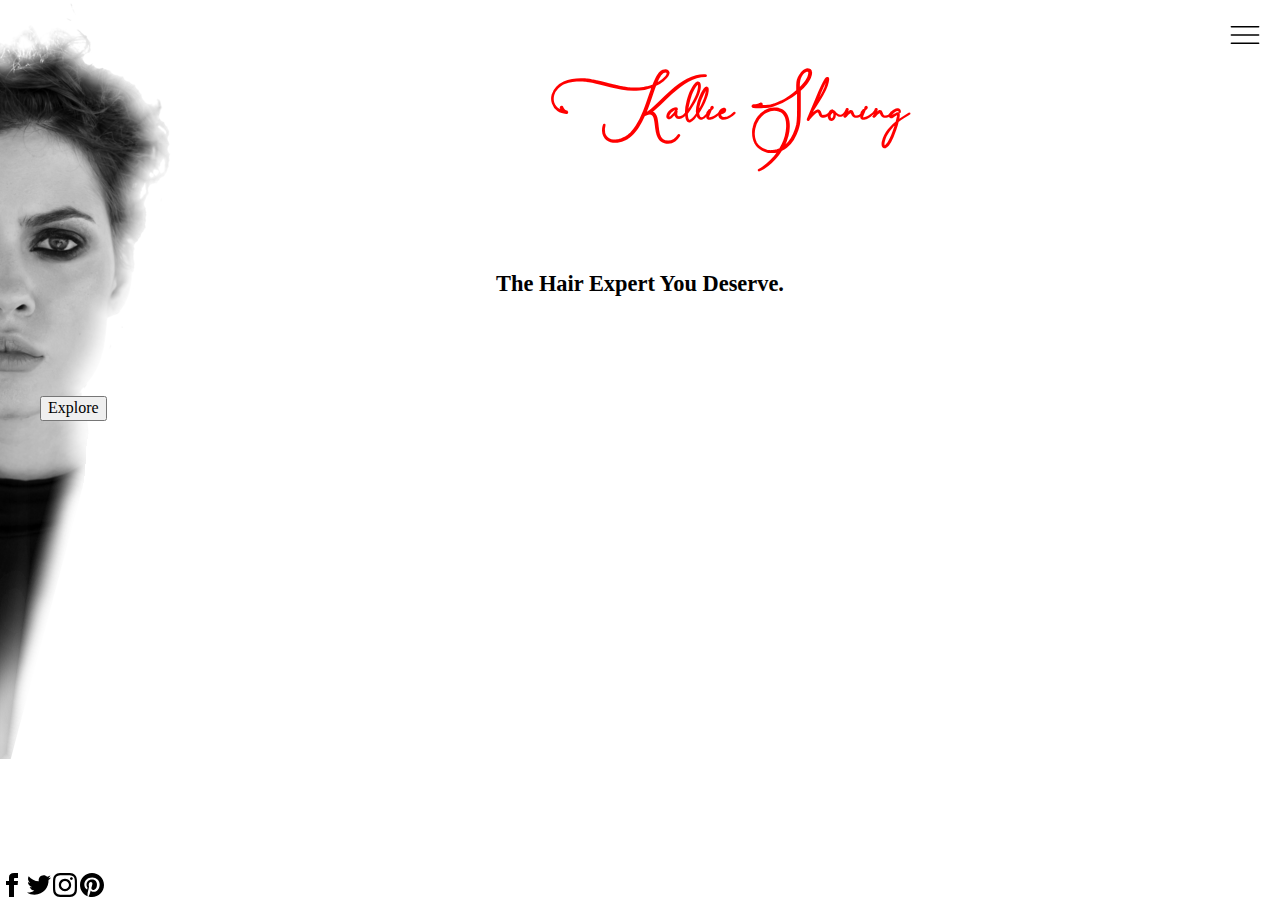
==== index.html @ 2d3e9cf1 """" ====
<!DOCTYPE html>
<html lang="en">

<head>
    <meta charset="UTF-8">
    <meta http-equiv="X-UA-Compatible" content="IE=edge">
    <meta name="viewport" content="width=device-width, initial-scale=1.0">
    <title>Kallie Shoning | Hair Expert</title>
    <link rel="stylesheet" href="css/RESET.css">
    <link rel="stylesheet" href="css/normalize.css">
    <link rel="stylesheet" href="css/typography/asmelina/asmelina.css">
    <link rel="stylesheet" href="css/style.css">
    <script src="js/jquery.js" defer></script>
    <script src="js/app.js" defer></script>

</head>

<body>
    <div id="page">

        <div class="ham-menu-icon-cont">
            <img class="icon hamburger-icon"
                src="assets/images/menu.svg">
        </div>

        <header>


            <div class="page-title-cont">
                <h1>Kallie Shoning</h1>

                <div class="appointment-btn-cont">
                    <a href="#" class="#">
                        <button class="btn appointment-btn">Schedule
                            Appointment</button>
                    </a>
                </div>
            </div>


                <div class="nav-cont">
                    <nav>
                        <ul class="nav-list">
                            <a href="index.html" class="nav-link">
                                <li class="nav-item">Home</li>
                            </a>
                            <a href="about.html" class="nav-link">
                                <li class="nav-item">About</li>
                            </a>
                            <a href="work.html" class="nav-link">
                                <li class="nav-item">My Work</li>
                            </a>
                            <a href="contact.html" class="nav-link">
                                <li class="nav-item">Contact</li>
                            </a>
                            <a href="work.html" class="nav-link">
                                <li class="nav-item">Request An Opening</li>
                            </a>

                            <li>
                                <div class="up-arrow-icon-cont">
                                    <img class="icon up-arrow-icon"
                                        src="assets/images/up-arrow.svg"
                                        width="40" height="auto">
                                </div>
                            </li>
                        </ul>
                    </nav>
                </div>
        </header>

        <main>
            <div class="page-sub-title-cont">
                <p>The Hair Expert You Deserve.</p>
            </div>

            <div class="explore-btn-cont">
                <a href="about.html"><button
                        class="btn explore-btn">Explore</button></a>
            </div>
        </main>

        <footer>

            <a href="#" class="social-link"><svg
                    xmlns="http://www.w3.org/2000/svg" width="24" height="24"
                    viewBox="0 0 24 24" class="icon">
                    <path
                        d="M9 8h-3v4h3v12h5v-12h3.642l.358-4h-4v-1.667c0-.955.192-1.333 1.115-1.333h2.885v-5h-3.808c-3.596 0-5.192 1.583-5.192 4.615v3.385z" />
                </svg></a>

            <a href="#" class="social-link"><svg
                    xmlns="http://www.w3.org/2000/svg" width="24" height="24"
                    viewBox="0 0 24 24" class="icon">
                    <path
                        d="M24 4.557c-.883.392-1.832.656-2.828.775 1.017-.609 1.798-1.574 2.165-2.724-.951.564-2.005.974-3.127 1.195-.897-.957-2.178-1.555-3.594-1.555-3.179 0-5.515 2.966-4.797 6.045-4.091-.205-7.719-2.165-10.148-5.144-1.29 2.213-.669 5.108 1.523 6.574-.806-.026-1.566-.247-2.229-.616-.054 2.281 1.581 4.415 3.949 4.89-.693.188-1.452.232-2.224.084.626 1.956 2.444 3.379 4.6 3.419-2.07 1.623-4.678 2.348-7.29 2.04 2.179 1.397 4.768 2.212 7.548 2.212 9.142 0 14.307-7.721 13.995-14.646.962-.695 1.797-1.562 2.457-2.549z" />
                </svg></a>

            <a href="#" class="social-link"><svg
                    xmlns="http://www.w3.org/2000/svg" width="24" height="24"
                    viewBox="0 0 24 24" class="icon">
                    <path
                        d="M12 2.163c3.204 0 3.584.012 4.85.07 3.252.148 4.771 1.691 4.919 4.919.058 1.265.069 1.645.069 4.849 0 3.205-.012 3.584-.069 4.849-.149 3.225-1.664 4.771-4.919 4.919-1.266.058-1.644.07-4.85.07-3.204 0-3.584-.012-4.849-.07-3.26-.149-4.771-1.699-4.919-4.92-.058-1.265-.07-1.644-.07-4.849 0-3.204.013-3.583.07-4.849.149-3.227 1.664-4.771 4.919-4.919 1.266-.057 1.645-.069 4.849-.069zm0-2.163c-3.259 0-3.667.014-4.947.072-4.358.2-6.78 2.618-6.98 6.98-.059 1.281-.073 1.689-.073 4.948 0 3.259.014 3.668.072 4.948.2 4.358 2.618 6.78 6.98 6.98 1.281.058 1.689.072 4.948.072 3.259 0 3.668-.014 4.948-.072 4.354-.2 6.782-2.618 6.979-6.98.059-1.28.073-1.689.073-4.948 0-3.259-.014-3.667-.072-4.947-.196-4.354-2.617-6.78-6.979-6.98-1.281-.059-1.69-.073-4.949-.073zm0 5.838c-3.403 0-6.162 2.759-6.162 6.162s2.759 6.163 6.162 6.163 6.162-2.759 6.162-6.163c0-3.403-2.759-6.162-6.162-6.162zm0 10.162c-2.209 0-4-1.79-4-4 0-2.209 1.791-4 4-4s4 1.791 4 4c0 2.21-1.791 4-4 4zm6.406-11.845c-.796 0-1.441.645-1.441 1.44s.645 1.44 1.441 1.44c.795 0 1.439-.645 1.439-1.44s-.644-1.44-1.439-1.44z" />
                </svg></a>

            <a href="#" class="social-link"><svg
                    xmlns="http://www.w3.org/2000/svg" width="24" height="24"
                    viewBox="0 0 24 24" class="icon">
                    <path
                        d="M12 0c-6.627 0-12 5.372-12 12 0 5.084 3.163 9.426 7.627 11.174-.105-.949-.2-2.405.042-3.441.218-.937 1.407-5.965 1.407-5.965s-.359-.719-.359-1.782c0-1.668.967-2.914 2.171-2.914 1.023 0 1.518.769 1.518 1.69 0 1.029-.655 2.568-.994 3.995-.283 1.194.599 2.169 1.777 2.169 2.133 0 3.772-2.249 3.772-5.495 0-2.873-2.064-4.882-5.012-4.882-3.414 0-5.418 2.561-5.418 5.207 0 1.031.397 2.138.893 2.738.098.119.112.224.083.345l-.333 1.36c-.053.22-.174.267-.402.161-1.499-.698-2.436-2.889-2.436-4.649 0-3.785 2.75-7.262 7.929-7.262 4.163 0 7.398 2.967 7.398 6.931 0 4.136-2.607 7.464-6.227 7.464-1.216 0-2.359-.631-2.75-1.378l-.748 2.853c-.271 1.043-1.002 2.35-1.492 3.146 1.124.347 2.317.535 3.554.535 6.627 0 12-5.373 12-12 0-6.628-5.373-12-12-12z"
                        fill-rule="evenodd" clip-rule="evenodd" /></svg></a>


        </footer>

    </div>

</body>

</html>
---- css/typography/asmelina/asmelina.css ----
@font-face {
    font-family: 'Asmelina Harley';
    src: url('AsmelinaHarleyRegular.eot');
    src: url('AsmelinaHarleyRegular.eot?#iefix') format('embedded-opentype'),
        url('AsmelinaHarleyRegular.woff2') format('woff2'),
        url('AsmelinaHarleyRegular.woff') format('woff'),
        url('AsmelinaHarleyRegular.ttf') format('truetype'),
        url('AsmelinaHarleyRegular.svg#AsmelinaHarleyRegular') format('svg');
    font-weight: normal;
    font-style: normal;
    font-display: swap;
}
---- css/style.css ----
html {
  box-sizing: border-box;
  font-size: 62.5%;
}

* {
  max-width: 100%;
  height: auto;
}

*,
*::before,
*::after {
  box-sizing: border-box;
}

body {
  height: 100%;
  width: 100%;
  background-image: url("../assets/images/kallie_pic4.png");
  background-size: auto;
  background-position: left top;
  background-repeat: no-repeat;
  overflow: hidden;
}

img {
  max-width: 100%;
}

ul,
li {
  list-style: none;
}

a {
  text-decoration: none;
}

h1 {
  font-size: clamp(3.6rem, 4vw, 6rem);
}

h2 {
  font-size: clamp(3.6rem, 3vw, 4.8rem);
}

h3 {
  font-size: clamp(2.8rem, 2.3vw, 3.6rem);
}

h4 {
  font-size: clamp(1.8rem, 1.75vw, 2.8rem);
}

h5,
h6,
p,
button,
label,
input,
ul,
li,
a {
  font-size: 1.6rem;
}

h1,
h2,
h3,
h4,
h5,
h6 {
  font-weight: 900;
}

header {
  text-align: center;
  /* display: flex; */
}

nav {
  display: flex;
  justify-content: center;
  align-items: center;
  height: 100%;
}

footer {
  position: absolute;
  bottom: 0;
  left: 0;
}

#page {
  width: 100%;
  height: 100%;
  padding: 4rem;
}

.page-title-cont {
  width: 100%;
  /* margin: auto; */
  /* display: flex;
  align-items: center;
  justify-content: space-between; */
}

.page-title-cont h1 {
  font-family: "Asmelina Harley";
  margin: 4rem 0 4rem 15%;
  color: red;
  white-space: nowrap;
}

.page-sub-title-cont {
  height: 25vh;
  display: flex;
  justify-content: center;
  align-items: center;
}

.page-sub-title-cont p {
  font-size: clamp(1.8rem, 1.75vw, 2.8rem);
  font-weight: 900;
}

.icon {
  cursor: pointer;
}

.nav-menu-cont {
  /* background-color: green; */
  /* width: 100%; */
  /* min-height: 100%;
  max-height: 100%; */
  /* position: absolute; */
  /* top: 0; */
  /* left: 0; */
  /* text-align: center; */
}

.nav-cont {
  display: none;
  position: absolute;
  top: 0;
  left: 0;
  width: 100%;
  height: 0;
  background: rgba(0, 0, 0, 0.6);
  backdrop-filter: blur(10px);
  box-shadow: 0 0 30px rgba(0, 0, 0, 0.2);
}

.nav-list {
  margin: auto;
  width: 100%;
  height: 100%;
  display: flex;
  flex-direction: column;
  justify-content: space-evenly;
}

.nav-list a {
  color: white;
  height: 100%;
  display: flex;
  align-items: center;
  justify-content: center;
}

.nav-list a:hover {
  background: rgba(0, 0, 0, 0.2);
  backdrop-filter: blur(10px);
}

.slide-down {
  transition-property: height;
  transition-duration: 0.5s;
  transition-timing-function: ease-in-out;
  height: calc(100vh - 8rem);
}

.slide-up {
  transition-property: height;
  transition-duration: 0.5s;
  transition-timing-function: ease-in-out;
  height: 0;
}

.up-arrow-icon {
  display: none;
}

.up-arrow-icon-cont {
  min-height: 4rem;
  margin: 2rem;
}

/* .ham-menu-icon-cont {
  display: flex;
  justify-content: center;
  align-items: center;
  min-width: 4rem;
  height: 4rem;
  margin: 3rem;
} */

.ham-menu-icon-cont {
  position: absolute;
  top: 0;
  left: 0;
  width: 100%;
  text-align: right;
}

.hamburger-icon {
  width: 3rem;
  height: auto;
  margin: 2rem;
}

@media screen and (min-width: 360px) {
  .page-title-cont {
    /* display: flex;
    flex-direction: column; */
  }

  .appointment-btn-cont {
    display: none;
  }

  .page-title-cont h1 {
    /* margin: 4rem 0 4rem 25%; */
  }
}
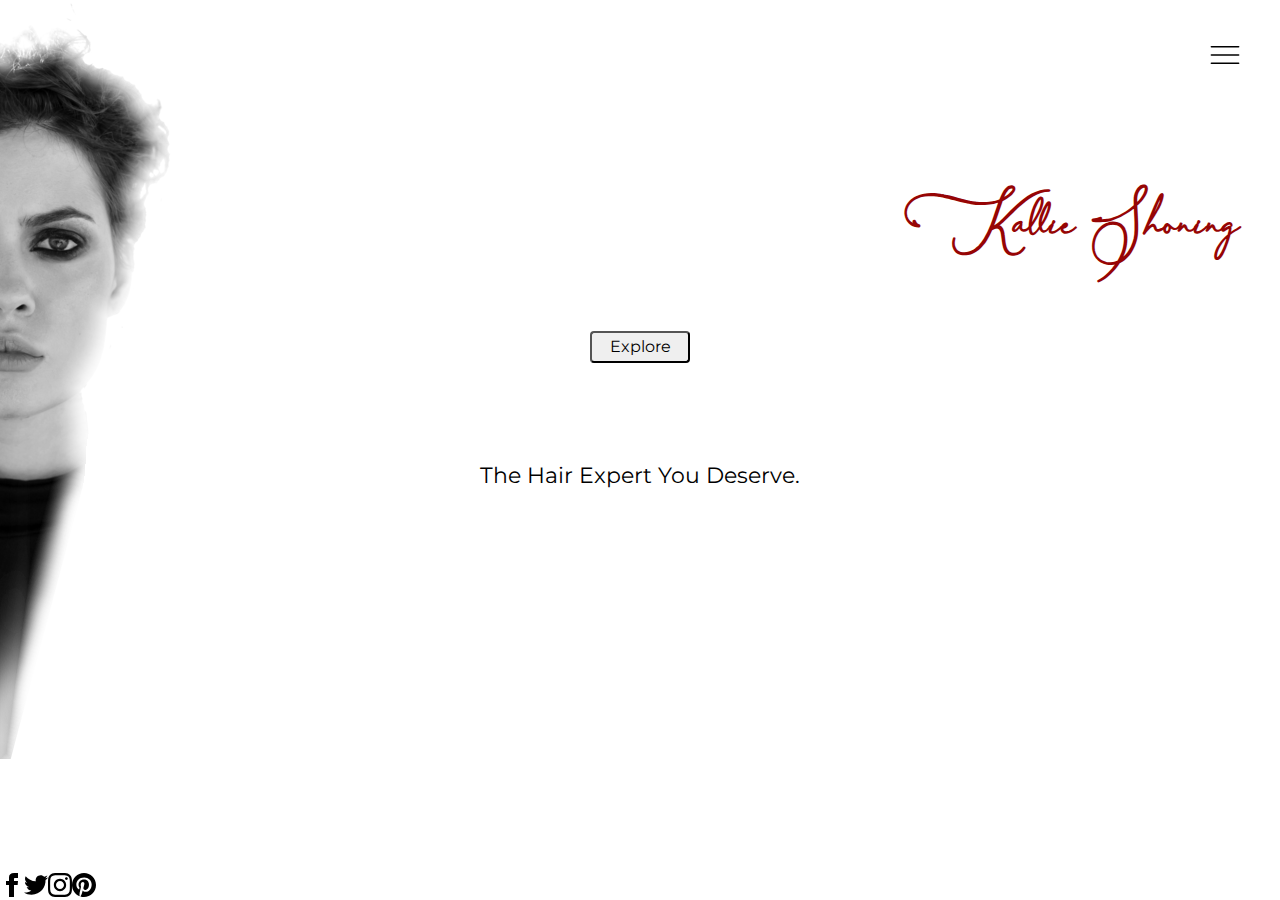
==== commit 97d674d4: """" ====
--- a/index.html
+++ b/index.html
@@ -19,8 +19,7 @@
     <div id="page">
 
         <div class="ham-menu-icon-cont">
-            <img class="icon hamburger-icon"
-                src="assets/images/menu.svg">
+            <img class="icon hamburger-icon" src="assets/images/menu.svg">
         </div>
 
         <header>
@@ -38,77 +37,82 @@
             </div>
 
 
-                <div class="nav-cont">
-                    <nav>
-                        <ul class="nav-list">
-                            <a href="index.html" class="nav-link">
-                                <li class="nav-item">Home</li>
-                            </a>
-                            <a href="about.html" class="nav-link">
-                                <li class="nav-item">About</li>
-                            </a>
-                            <a href="work.html" class="nav-link">
-                                <li class="nav-item">My Work</li>
-                            </a>
-                            <a href="contact.html" class="nav-link">
-                                <li class="nav-item">Contact</li>
-                            </a>
-                            <a href="work.html" class="nav-link">
-                                <li class="nav-item">Request An Opening</li>
-                            </a>
+            <div class="nav-cont">
+                <nav>
+                    <ul class="nav-list">
+                        <a href="index.html" class="nav-link">
+                            <li class="nav-item">Home</li>
+                        </a>
+                        <a href="about.html" class="nav-link">
+                            <li class="nav-item">About</li>
+                        </a>
+                        <a href="work.html" class="nav-link">
+                            <li class="nav-item">My Work</li>
+                        </a>
+                        <a href="contact.html" class="nav-link">
+                            <li class="nav-item">Contact</li>
+                        </a>
+                        <a href="request.html" class="nav-link request-link">
+                            <li class="nav-item"><button class="btn">Request An
+                                    Opening</button></li>
+                        </a>
 
-                            <li>
-                                <div class="up-arrow-icon-cont">
-                                    <img class="icon up-arrow-icon"
-                                        src="assets/images/up-arrow.svg"
-                                        width="40" height="auto">
-                                </div>
-                            </li>
-                        </ul>
-                    </nav>
-                </div>
+                        <li>
+                            <div class="up-arrow-icon-cont">
+                                <img class="icon up-arrow-icon"
+                                    src="assets/images/up-arrow.svg" width="40"
+                                    height="auto">
+                            </div>
+                        </li>
+                    </ul>
+                </nav>
+            </div>
         </header>
 
         <main>
+            <div class="explore-btn-cont">
+                <a href="about.html"><button
+                        class="btn explore-btn">Explore</button></a>
+            </div>
+
             <div class="page-sub-title-cont">
                 <p>The Hair Expert You Deserve.</p>
             </div>
 
-            <div class="explore-btn-cont">
-                <a href="about.html"><button
-                        class="btn explore-btn">Explore</button></a>
-            </div>
         </main>
 
         <footer>
 
-            <a href="#" class="social-link"><svg
-                    xmlns="http://www.w3.org/2000/svg" width="24" height="24"
-                    viewBox="0 0 24 24" class="icon">
-                    <path
-                        d="M9 8h-3v4h3v12h5v-12h3.642l.358-4h-4v-1.667c0-.955.192-1.333 1.115-1.333h2.885v-5h-3.808c-3.596 0-5.192 1.583-5.192 4.615v3.385z" />
-                </svg></a>
+            <div class="social-link-cont">
 
-            <a href="#" class="social-link"><svg
-                    xmlns="http://www.w3.org/2000/svg" width="24" height="24"
-                    viewBox="0 0 24 24" class="icon">
-                    <path
-                        d="M24 4.557c-.883.392-1.832.656-2.828.775 1.017-.609 1.798-1.574 2.165-2.724-.951.564-2.005.974-3.127 1.195-.897-.957-2.178-1.555-3.594-1.555-3.179 0-5.515 2.966-4.797 6.045-4.091-.205-7.719-2.165-10.148-5.144-1.29 2.213-.669 5.108 1.523 6.574-.806-.026-1.566-.247-2.229-.616-.054 2.281 1.581 4.415 3.949 4.89-.693.188-1.452.232-2.224.084.626 1.956 2.444 3.379 4.6 3.419-2.07 1.623-4.678 2.348-7.29 2.04 2.179 1.397 4.768 2.212 7.548 2.212 9.142 0 14.307-7.721 13.995-14.646.962-.695 1.797-1.562 2.457-2.549z" />
-                </svg></a>
+                <a href="#" class="social-link"><svg
+                        xmlns="http://www.w3.org/2000/svg" width="24"
+                        height="24" viewBox="0 0 24 24" class="icon">
+                        <path
+                            d="M9 8h-3v4h3v12h5v-12h3.642l.358-4h-4v-1.667c0-.955.192-1.333 1.115-1.333h2.885v-5h-3.808c-3.596 0-5.192 1.583-5.192 4.615v3.385z" />
+                    </svg></a>
 
-            <a href="#" class="social-link"><svg
-                    xmlns="http://www.w3.org/2000/svg" width="24" height="24"
-                    viewBox="0 0 24 24" class="icon">
-                    <path
-                        d="M12 2.163c3.204 0 3.584.012 4.85.07 3.252.148 4.771 1.691 4.919 4.919.058 1.265.069 1.645.069 4.849 0 3.205-.012 3.584-.069 4.849-.149 3.225-1.664 4.771-4.919 4.919-1.266.058-1.644.07-4.85.07-3.204 0-3.584-.012-4.849-.07-3.26-.149-4.771-1.699-4.919-4.92-.058-1.265-.07-1.644-.07-4.849 0-3.204.013-3.583.07-4.849.149-3.227 1.664-4.771 4.919-4.919 1.266-.057 1.645-.069 4.849-.069zm0-2.163c-3.259 0-3.667.014-4.947.072-4.358.2-6.78 2.618-6.98 6.98-.059 1.281-.073 1.689-.073 4.948 0 3.259.014 3.668.072 4.948.2 4.358 2.618 6.78 6.98 6.98 1.281.058 1.689.072 4.948.072 3.259 0 3.668-.014 4.948-.072 4.354-.2 6.782-2.618 6.979-6.98.059-1.28.073-1.689.073-4.948 0-3.259-.014-3.667-.072-4.947-.196-4.354-2.617-6.78-6.979-6.98-1.281-.059-1.69-.073-4.949-.073zm0 5.838c-3.403 0-6.162 2.759-6.162 6.162s2.759 6.163 6.162 6.163 6.162-2.759 6.162-6.163c0-3.403-2.759-6.162-6.162-6.162zm0 10.162c-2.209 0-4-1.79-4-4 0-2.209 1.791-4 4-4s4 1.791 4 4c0 2.21-1.791 4-4 4zm6.406-11.845c-.796 0-1.441.645-1.441 1.44s.645 1.44 1.441 1.44c.795 0 1.439-.645 1.439-1.44s-.644-1.44-1.439-1.44z" />
-                </svg></a>
+                <a href="#" class="social-link"><svg
+                        xmlns="http://www.w3.org/2000/svg" width="24"
+                        height="24" viewBox="0 0 24 24" class="icon">
+                        <path
+                            d="M24 4.557c-.883.392-1.832.656-2.828.775 1.017-.609 1.798-1.574 2.165-2.724-.951.564-2.005.974-3.127 1.195-.897-.957-2.178-1.555-3.594-1.555-3.179 0-5.515 2.966-4.797 6.045-4.091-.205-7.719-2.165-10.148-5.144-1.29 2.213-.669 5.108 1.523 6.574-.806-.026-1.566-.247-2.229-.616-.054 2.281 1.581 4.415 3.949 4.89-.693.188-1.452.232-2.224.084.626 1.956 2.444 3.379 4.6 3.419-2.07 1.623-4.678 2.348-7.29 2.04 2.179 1.397 4.768 2.212 7.548 2.212 9.142 0 14.307-7.721 13.995-14.646.962-.695 1.797-1.562 2.457-2.549z" />
+                    </svg></a>
 
-            <a href="#" class="social-link"><svg
-                    xmlns="http://www.w3.org/2000/svg" width="24" height="24"
-                    viewBox="0 0 24 24" class="icon">
-                    <path
-                        d="M12 0c-6.627 0-12 5.372-12 12 0 5.084 3.163 9.426 7.627 11.174-.105-.949-.2-2.405.042-3.441.218-.937 1.407-5.965 1.407-5.965s-.359-.719-.359-1.782c0-1.668.967-2.914 2.171-2.914 1.023 0 1.518.769 1.518 1.69 0 1.029-.655 2.568-.994 3.995-.283 1.194.599 2.169 1.777 2.169 2.133 0 3.772-2.249 3.772-5.495 0-2.873-2.064-4.882-5.012-4.882-3.414 0-5.418 2.561-5.418 5.207 0 1.031.397 2.138.893 2.738.098.119.112.224.083.345l-.333 1.36c-.053.22-.174.267-.402.161-1.499-.698-2.436-2.889-2.436-4.649 0-3.785 2.75-7.262 7.929-7.262 4.163 0 7.398 2.967 7.398 6.931 0 4.136-2.607 7.464-6.227 7.464-1.216 0-2.359-.631-2.75-1.378l-.748 2.853c-.271 1.043-1.002 2.35-1.492 3.146 1.124.347 2.317.535 3.554.535 6.627 0 12-5.373 12-12 0-6.628-5.373-12-12-12z"
-                        fill-rule="evenodd" clip-rule="evenodd" /></svg></a>
+                <a href="#" class="social-link"><svg
+                        xmlns="http://www.w3.org/2000/svg" width="24"
+                        height="24" viewBox="0 0 24 24" class="icon">
+                        <path
+                            d="M12 2.163c3.204 0 3.584.012 4.85.07 3.252.148 4.771 1.691 4.919 4.919.058 1.265.069 1.645.069 4.849 0 3.205-.012 3.584-.069 4.849-.149 3.225-1.664 4.771-4.919 4.919-1.266.058-1.644.07-4.85.07-3.204 0-3.584-.012-4.849-.07-3.26-.149-4.771-1.699-4.919-4.92-.058-1.265-.07-1.644-.07-4.849 0-3.204.013-3.583.07-4.849.149-3.227 1.664-4.771 4.919-4.919 1.266-.057 1.645-.069 4.849-.069zm0-2.163c-3.259 0-3.667.014-4.947.072-4.358.2-6.78 2.618-6.98 6.98-.059 1.281-.073 1.689-.073 4.948 0 3.259.014 3.668.072 4.948.2 4.358 2.618 6.78 6.98 6.98 1.281.058 1.689.072 4.948.072 3.259 0 3.668-.014 4.948-.072 4.354-.2 6.782-2.618 6.979-6.98.059-1.28.073-1.689.073-4.948 0-3.259-.014-3.667-.072-4.947-.196-4.354-2.617-6.78-6.979-6.98-1.281-.059-1.69-.073-4.949-.073zm0 5.838c-3.403 0-6.162 2.759-6.162 6.162s2.759 6.163 6.162 6.163 6.162-2.759 6.162-6.163c0-3.403-2.759-6.162-6.162-6.162zm0 10.162c-2.209 0-4-1.79-4-4 0-2.209 1.791-4 4-4s4 1.791 4 4c0 2.21-1.791 4-4 4zm6.406-11.845c-.796 0-1.441.645-1.441 1.44s.645 1.44 1.441 1.44c.795 0 1.439-.645 1.439-1.44s-.644-1.44-1.439-1.44z" />
+                    </svg></a>
+
+                <a href="#" class="social-link"><svg
+                        xmlns="http://www.w3.org/2000/svg" width="24"
+                        height="24" viewBox="0 0 24 24" class="icon">
+                        <path
+                            d="M12 0c-6.627 0-12 5.372-12 12 0 5.084 3.163 9.426 7.627 11.174-.105-.949-.2-2.405.042-3.441.218-.937 1.407-5.965 1.407-5.965s-.359-.719-.359-1.782c0-1.668.967-2.914 2.171-2.914 1.023 0 1.518.769 1.518 1.69 0 1.029-.655 2.568-.994 3.995-.283 1.194.599 2.169 1.777 2.169 2.133 0 3.772-2.249 3.772-5.495 0-2.873-2.064-4.882-5.012-4.882-3.414 0-5.418 2.561-5.418 5.207 0 1.031.397 2.138.893 2.738.098.119.112.224.083.345l-.333 1.36c-.053.22-.174.267-.402.161-1.499-.698-2.436-2.889-2.436-4.649 0-3.785 2.75-7.262 7.929-7.262 4.163 0 7.398 2.967 7.398 6.931 0 4.136-2.607 7.464-6.227 7.464-1.216 0-2.359-.631-2.75-1.378l-.748 2.853c-.271 1.043-1.002 2.35-1.492 3.146 1.124.347 2.317.535 3.554.535 6.627 0 12-5.373 12-12 0-6.628-5.373-12-12-12z"
+                            fill-rule="evenodd" clip-rule="evenodd" /></svg></a>
+            </div>
 
 
         </footer>
--- a/css/style.css
+++ b/css/style.css
@@ -1,3 +1,17 @@
+@import url(https://fonts.googleapis.com/css2?family=Montserrat);
+
+:root {
+  --clr-primary-red: rgb(150, 5, 5);
+  --clr-primary-white: rgb(255, 255, 255);
+  --clr-primary-black: rgb(0, 0, 0);
+  --clr-accent-gold: rgb(168, 143, 0);
+  --clr-accent-gray: rgb(94, 94, 94);
+
+  --ff-main: 'Montserrat';
+  --ff-accent: 'Asmelina Harley';
+}
+
+
 html {
   box-sizing: border-box;
   font-size: 62.5%;
@@ -15,6 +29,8 @@
 }
 
 body {
+  font-family: var(--ff-main);
+  font-weight: 400;
   height: 100%;
   width: 100%;
   background-image: url("../assets/images/kallie_pic4.png");
@@ -38,19 +54,19 @@
 }
 
 h1 {
-  font-size: clamp(3.6rem, 4vw, 6rem);
+  font-size: clamp(3.6rem, 4vw, 4.8rem);
 }
 
 h2 {
-  font-size: clamp(3.6rem, 3vw, 4.8rem);
+  font-size: clamp(3rem, 3vw, 3.6rem);
 }
 
 h3 {
-  font-size: clamp(2.8rem, 2.3vw, 3.6rem);
+  font-size: clamp(2.1rem, 2.3vw, 3rem);
 }
 
 h4 {
-  font-size: clamp(1.8rem, 1.75vw, 2.8rem);
+  font-size: clamp(1.6rem, 1.75vw, 2.1rem);
 }
 
 h5,
@@ -72,6 +88,7 @@
 h5,
 h6 {
   font-weight: 900;
+  line-height: 1.6;
 }
 
 header {
@@ -92,15 +109,27 @@
   left: 0;
 }
 
+.red {
+  color: var(--clr-primary-red);
+}
+
+.btn {
+  width: 10rem;
+  height: 3.2rem;
+  border-radius: 0.4rem;
+}
+
 #page {
   width: 100%;
-  height: 100%;
+  min-height: 100vh;
   padding: 4rem;
 }
 
 .page-title-cont {
   width: 100%;
-  /* margin: auto; */
+  display: flex;
+  justify-content: flex-end;
+  margin: 8rem 0 4rem 0;
   /* display: flex;
   align-items: center;
   justify-content: space-between; */
@@ -108,9 +137,9 @@
 
 .page-title-cont h1 {
   font-family: "Asmelina Harley";
-  margin: 4rem 0 4rem 15%;
-  color: red;
-  white-space: nowrap;
+  color: var(--clr-primary-red)
+  /* margin-left: 6rem; */
+  /* white-space: nowrap; */
 }
 
 .page-sub-title-cont {
@@ -118,11 +147,11 @@
   display: flex;
   justify-content: center;
   align-items: center;
+  white-space: nowrap;
 }
 
 .page-sub-title-cont p {
   font-size: clamp(1.8rem, 1.75vw, 2.8rem);
-  font-weight: 900;
 }
 
 .icon {
@@ -174,6 +203,11 @@
   backdrop-filter: blur(10px);
 }
 
+.request-link:hover {
+  background: var(--clr-primary-red) !important;
+  backdrop-filter: blur(10px);
+}
+
 .slide-down {
   transition-property: height;
   transition-duration: 0.5s;
@@ -207,23 +241,41 @@
 } */
 
 .ham-menu-icon-cont {
-  position: absolute;
-  top: 0;
-  left: 0;
-  width: 100%;
-  text-align: right;
+  display: flex;
+  width: 100%;
+  justify-content: flex-end;
+  min-height: 3rem;
+  /* position: absolute; */
+  /* top: 0; */
+  /* left: 0; */
+  /* text-align: right; */
+}
+
+.explore-btn-cont {
+  display: flex;
+  width: 100%;
+  justify-content: center;
+  align-items: center;
 }
 
 .hamburger-icon {
   width: 3rem;
   height: auto;
-  margin: 2rem;
+  /* margin: 3rem; */
+}
+
+.icon:hover {
+  transform: scale(1.2, 1.2);
+}
+
+.social-link-cont {
+  display: flex;
+  justify-content: flex-end;
+  width: 100%;
 }
 
 @media screen and (min-width: 360px) {
   .page-title-cont {
-    /* display: flex;
-    flex-direction: column; */
   }
 
   .appointment-btn-cont {
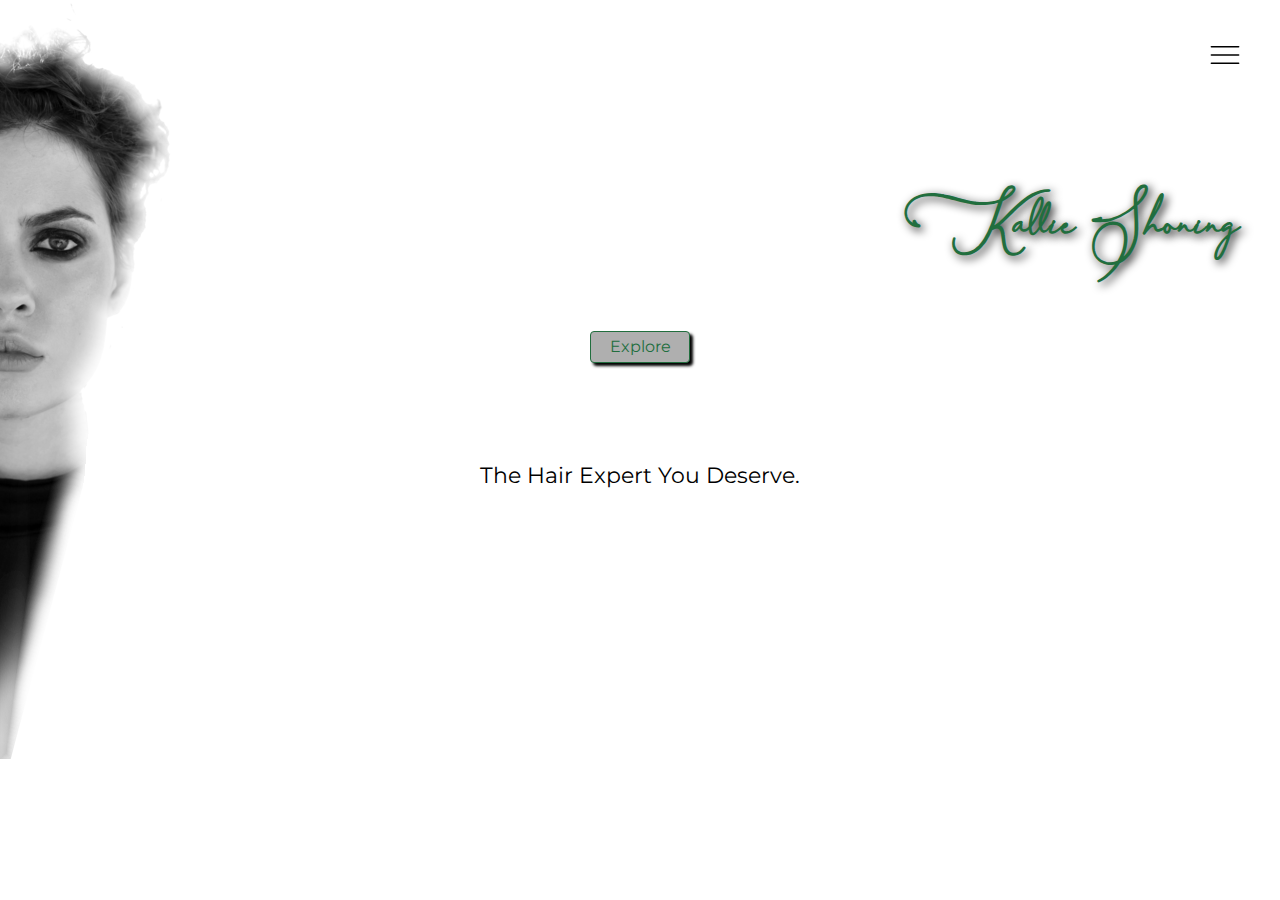
==== commit 7cb1de9b: """" ====
--- a/index.html
+++ b/index.html
@@ -9,14 +9,20 @@
     <link rel="stylesheet" href="css/RESET.css">
     <link rel="stylesheet" href="css/normalize.css">
     <link rel="stylesheet" href="css/typography/asmelina/asmelina.css">
+    <link rel="stylesheet" href="https://cdnjs.cloudflare.com/ajax/libs/font-awesome/5.15.3/css/all.min.css" integrity="sha512-iBBXm8fW90+nuLcSKlbmrPcLa0OT92xO1BIsZ+ywDWZCvqsWgccV3gFoRBv0z+8dLJgyAHIhR35VZc2oM/gI1w==" crossorigin="anonymous" referrerpolicy="no-referrer" />
     <link rel="stylesheet" href="css/style.css">
     <script src="js/jquery.js" defer></script>
     <script src="js/app.js" defer></script>
 
+    <style>
+        #home {
+            background-color: rgb(33, 110, 62);
+        }
+    </style>
 </head>
 
 <body>
-    <div id="page">
+    <div class="page home-page">
 
         <div class="ham-menu-icon-cont">
             <img class="icon hamburger-icon" src="assets/images/menu.svg">
@@ -40,16 +46,16 @@
             <div class="nav-cont">
                 <nav>
                     <ul class="nav-list">
-                        <a href="index.html" class="nav-link">
+                        <a href="index.html" id="home" class="nav-link">
                             <li class="nav-item">Home</li>
                         </a>
-                        <a href="about.html" class="nav-link">
+                        <a href="about.html" id="about" class="nav-link">
                             <li class="nav-item">About</li>
                         </a>
-                        <a href="work.html" class="nav-link">
+                        <a href="work.html" id="work" class="nav-link">
                             <li class="nav-item">My Work</li>
                         </a>
-                        <a href="contact.html" class="nav-link">
+                        <a href="contact.html" id="contact" class="nav-link">
                             <li class="nav-item">Contact</li>
                         </a>
                         <a href="request.html" class="nav-link request-link">
@@ -85,33 +91,13 @@
 
             <div class="social-link-cont">
 
-                <a href="#" class="social-link"><svg
-                        xmlns="http://www.w3.org/2000/svg" width="24"
-                        height="24" viewBox="0 0 24 24" class="icon">
-                        <path
-                            d="M9 8h-3v4h3v12h5v-12h3.642l.358-4h-4v-1.667c0-.955.192-1.333 1.115-1.333h2.885v-5h-3.808c-3.596 0-5.192 1.583-5.192 4.615v3.385z" />
-                    </svg></a>
+                <a href="#" class="social-link link-facebook"><i class="fab fa-facebook"></i></a>
 
-                <a href="#" class="social-link"><svg
-                        xmlns="http://www.w3.org/2000/svg" width="24"
-                        height="24" viewBox="0 0 24 24" class="icon">
-                        <path
-                            d="M24 4.557c-.883.392-1.832.656-2.828.775 1.017-.609 1.798-1.574 2.165-2.724-.951.564-2.005.974-3.127 1.195-.897-.957-2.178-1.555-3.594-1.555-3.179 0-5.515 2.966-4.797 6.045-4.091-.205-7.719-2.165-10.148-5.144-1.29 2.213-.669 5.108 1.523 6.574-.806-.026-1.566-.247-2.229-.616-.054 2.281 1.581 4.415 3.949 4.89-.693.188-1.452.232-2.224.084.626 1.956 2.444 3.379 4.6 3.419-2.07 1.623-4.678 2.348-7.29 2.04 2.179 1.397 4.768 2.212 7.548 2.212 9.142 0 14.307-7.721 13.995-14.646.962-.695 1.797-1.562 2.457-2.549z" />
-                    </svg></a>
+                <a href="#" class="social-link"><i class="fab fa-twitter"></i></a>
 
-                <a href="#" class="social-link"><svg
-                        xmlns="http://www.w3.org/2000/svg" width="24"
-                        height="24" viewBox="0 0 24 24" class="icon">
-                        <path
-                            d="M12 2.163c3.204 0 3.584.012 4.85.07 3.252.148 4.771 1.691 4.919 4.919.058 1.265.069 1.645.069 4.849 0 3.205-.012 3.584-.069 4.849-.149 3.225-1.664 4.771-4.919 4.919-1.266.058-1.644.07-4.85.07-3.204 0-3.584-.012-4.849-.07-3.26-.149-4.771-1.699-4.919-4.92-.058-1.265-.07-1.644-.07-4.849 0-3.204.013-3.583.07-4.849.149-3.227 1.664-4.771 4.919-4.919 1.266-.057 1.645-.069 4.849-.069zm0-2.163c-3.259 0-3.667.014-4.947.072-4.358.2-6.78 2.618-6.98 6.98-.059 1.281-.073 1.689-.073 4.948 0 3.259.014 3.668.072 4.948.2 4.358 2.618 6.78 6.98 6.98 1.281.058 1.689.072 4.948.072 3.259 0 3.668-.014 4.948-.072 4.354-.2 6.782-2.618 6.979-6.98.059-1.28.073-1.689.073-4.948 0-3.259-.014-3.667-.072-4.947-.196-4.354-2.617-6.78-6.979-6.98-1.281-.059-1.69-.073-4.949-.073zm0 5.838c-3.403 0-6.162 2.759-6.162 6.162s2.759 6.163 6.162 6.163 6.162-2.759 6.162-6.163c0-3.403-2.759-6.162-6.162-6.162zm0 10.162c-2.209 0-4-1.79-4-4 0-2.209 1.791-4 4-4s4 1.791 4 4c0 2.21-1.791 4-4 4zm6.406-11.845c-.796 0-1.441.645-1.441 1.44s.645 1.44 1.441 1.44c.795 0 1.439-.645 1.439-1.44s-.644-1.44-1.439-1.44z" />
-                    </svg></a>
+                <a href="#" class="social-link"><i class="fab fa-instagram"></i></a>
 
-                <a href="#" class="social-link"><svg
-                        xmlns="http://www.w3.org/2000/svg" width="24"
-                        height="24" viewBox="0 0 24 24" class="icon">
-                        <path
-                            d="M12 0c-6.627 0-12 5.372-12 12 0 5.084 3.163 9.426 7.627 11.174-.105-.949-.2-2.405.042-3.441.218-.937 1.407-5.965 1.407-5.965s-.359-.719-.359-1.782c0-1.668.967-2.914 2.171-2.914 1.023 0 1.518.769 1.518 1.69 0 1.029-.655 2.568-.994 3.995-.283 1.194.599 2.169 1.777 2.169 2.133 0 3.772-2.249 3.772-5.495 0-2.873-2.064-4.882-5.012-4.882-3.414 0-5.418 2.561-5.418 5.207 0 1.031.397 2.138.893 2.738.098.119.112.224.083.345l-.333 1.36c-.053.22-.174.267-.402.161-1.499-.698-2.436-2.889-2.436-4.649 0-3.785 2.75-7.262 7.929-7.262 4.163 0 7.398 2.967 7.398 6.931 0 4.136-2.607 7.464-6.227 7.464-1.216 0-2.359-.631-2.75-1.378l-.748 2.853c-.271 1.043-1.002 2.35-1.492 3.146 1.124.347 2.317.535 3.554.535 6.627 0 12-5.373 12-12 0-6.628-5.373-12-12-12z"
-                            fill-rule="evenodd" clip-rule="evenodd" /></svg></a>
+                <a href="#" class="social-link link-pinterest"><i class="fab fa-pinterest"></i></a>
             </div>
 
 
--- a/css/style.css
+++ b/css/style.css
@@ -1,11 +1,11 @@
 @import url(https://fonts.googleapis.com/css2?family=Montserrat);
 
 :root {
-  --clr-primary-red: rgb(150, 5, 5);
-  --clr-primary-white: rgb(255, 255, 255);
-  --clr-primary-black: rgb(0, 0, 0);
-  --clr-accent-gold: rgb(168, 143, 0);
-  --clr-accent-gray: rgb(94, 94, 94);
+  --clr-primary: rgb(33, 110, 62);
+  --clr-primary-light: rgb(255, 255, 255);
+  --clr-primary-dark: rgb(0, 0, 0);
+  --clr-accent: rgb(168, 143, 0);
+  --clr-accent-light: rgb(175, 175, 175);
 
   --ff-main: 'Montserrat';
   --ff-accent: 'Asmelina Harley';
@@ -15,29 +15,47 @@
 html {
   box-sizing: border-box;
   font-size: 62.5%;
+  margin: 0;
+  padding: 0;
+  
+}
+
+body, html {
+  margin: 0;
+  padding: 0;
+  width: 100%;
+  height: 100%;
+  box-sizing: border-box;
 }
 
 * {
   max-width: 100%;
   height: auto;
+  margin: 0;
+  padding: 0;
 }
 
 *,
 *::before,
 *::after {
-  box-sizing: border-box;
+  box-sizing: inherit;
 }
 
 body {
   font-family: var(--ff-main);
   font-weight: 400;
-  height: 100%;
-  width: 100%;
   background-image: url("../assets/images/kallie_pic4.png");
   background-size: auto;
   background-position: left top;
   background-repeat: no-repeat;
   overflow: hidden;
+  /* display: flex;
+  justify-content: center;
+  align-items: center; */
+}
+
+.about-body, .work-body, .contact-body {
+  background-image: none;
 }
 
 img {
@@ -107,20 +125,39 @@
   position: absolute;
   bottom: 0;
   left: 0;
-}
-
-.red {
-  color: var(--clr-primary-red);
+  width: 100%;
+  padding: 3rem;
+  display: flex;
+  justify-content: center;
 }
 
 .btn {
   width: 10rem;
   height: 3.2rem;
   border-radius: 0.4rem;
-}
-
-#page {
-  width: 100%;
+  border: 1px solid var(--clr-primary);
+  color: var(--clr-primary);
+  background-color: var(--clr-accent-light);
+  transition-property: all;
+  transition-duration: 0.3s;
+  transition-timing-function: ease-in-out;
+  box-shadow: 3px 3px 3px black;
+}
+
+.btn:hover {
+  transform: scale(1.2, 1.2);
+  cursor: pointer;
+  border: 1px solid var(--clr-primary);
+  color: var(--clr-accent-light);
+  background-color: var(--clr-primary);
+  transition-property: all;
+  transition-duration: 0.3s;
+  transition-timing-function: ease-in-out;
+  box-shadow: 8px 8px 8px black;
+
+}
+
+.page {
   min-height: 100vh;
   padding: 4rem;
 }
@@ -137,9 +174,8 @@
 
 .page-title-cont h1 {
   font-family: "Asmelina Harley";
-  color: var(--clr-primary-red)
-  /* margin-left: 6rem; */
-  /* white-space: nowrap; */
+  color: var(--clr-primary);
+  text-shadow: 3px 3px 10px black;
 }
 
 .page-sub-title-cont {
@@ -179,6 +215,7 @@
   background: rgba(0, 0, 0, 0.6);
   backdrop-filter: blur(10px);
   box-shadow: 0 0 30px rgba(0, 0, 0, 0.2);
+  z-index: 1;
 }
 
 .nav-list {
@@ -199,12 +236,12 @@
 }
 
 .nav-list a:hover {
-  background: rgba(0, 0, 0, 0.2);
+  background: var(--clr-primary);
   backdrop-filter: blur(10px);
 }
 
 .request-link:hover {
-  background: var(--clr-primary-red) !important;
+  background: var(--clr-primary) !important;
   backdrop-filter: blur(10px);
 }
 
@@ -212,7 +249,8 @@
   transition-property: height;
   transition-duration: 0.5s;
   transition-timing-function: ease-in-out;
-  height: calc(100vh - 8rem);
+  /* height: calc(100vh - 8rem); */
+  height: 100%;
 }
 
 .slide-up {
@@ -270,8 +308,35 @@
 
 .social-link-cont {
   display: flex;
-  justify-content: flex-end;
-  width: 100%;
+  justify-content: center;
+  width: 100%;
+  margin-bottom: 2rem;
+}
+
+.social-link {
+  font-size: 4rem;
+  margin: 0 1rem;
+  transition-property: all;
+  transition-duration: 0.3s;
+  transition-timing-function: ease-in-out;
+  color: var(--clr-primary);
+  text-shadow: 3px 3px 3px black;
+}
+
+.social-link:hover {
+  transition-property: all;
+  transition-duration: 0.3s;
+  transition-timing-function: ease-in-out;
+  transform: scale(1.2, 1.2);
+  text-shadow: 5px 5px 5px black;
+}
+
+.link-pinterest {
+  margin-right: 0;
+}
+
+.link-facebook {
+  margin-left: 0;
 }
 
 @media screen and (min-width: 360px) {
@@ -286,3 +351,211 @@
     /* margin: 4rem 0 4rem 25%; */
   }
 }
+
+
+
+
+
+
+/* Animated Circles CSS */
+
+.circles {
+	position: absolute;
+	bottom: 0;
+	left: 0;
+	width: 100%;
+	height: 100%;
+	z-index: -1;
+}
+
+.circles li {
+	position: absolute;
+	display: block;
+	list-style: none;
+	width: 20px;
+	height: 20px;
+	background: rgba(96, 183, 199, 0.1);
+	animation: animate 25s linear infinite;
+	bottom: calc(-150px - 40vh);
+}
+
+.circles li:nth-child(1) {
+	left: 25%;
+	width: 80px;
+	height: 80px;
+	animation-delay: 0s;
+	animation-duration: 20s;
+	border-radius: 50%;
+	border-top-left-radius: 0 !important;
+  background: rgba(33, 110, 62, 0.3);
+
+}
+
+.circles li:nth-child(2) {
+	left: 10%;
+	width: 20px;
+	height: 20px;
+	animation-delay: 0s;
+	animation-duration: 25s;
+	border-radius: 50%;
+	border-top-left-radius: 0 !important;
+  background: rgba(33, 110, 62, 0.3);
+
+}
+
+.circles li:nth-child(3) {
+	left: 70%;
+	width: 20px;
+	height: 20px;
+	animation-delay: 0s;
+	animation-duration: 20s;
+	border-radius: 50%;
+	border-top-left-radius: 0 !important;
+  background: rgba(33, 110, 62, 0.3);
+
+}
+
+.circles li:nth-child(4) {
+	left: 40%;
+	width: 60px;
+	height: 60px;
+	animation-delay: 0s;
+	animation-duration: 15s;
+	border-radius: 50%;
+	border-top-left-radius: 0 !important;
+	background: rgba(33, 110, 62, 0.3);
+}
+
+.circles li:nth-child(5) {
+	left: 65%;
+	width: 20px;
+	height: 20px;
+	animation-delay: 0s;
+	animation-duration: 20s;
+	border-radius: 50%;
+	border-top-left-radius: 0 !important;
+  background: rgba(33, 110, 62, 0.3);
+
+}
+
+.circles li:nth-child(6) {
+	left: 75%;
+	width: 90px;
+	height: 90px;
+	animation-delay: 0s;
+	animation-duration: 25s;
+	border-radius: 50%;
+	border-top-left-radius: 0 !important;
+  background: rgba(33, 110, 62, 0.3);
+
+}
+
+.circles li:nth-child(7) {
+	left: 35%;
+	width: 50px;
+	height: 50px;
+	animation-delay: 0s;
+	animation-duration: 30s;
+	border-radius: 50%;
+	border-top-left-radius: 0 !important;
+  background: rgba(33, 110, 62, 0.3);
+
+}
+
+.circles li:nth-child(8) {
+	left: 50%;
+	width: 25px;
+	height: 25px;
+	animation-delay: 0s;
+	animation-duration: 35s;
+	border-radius: 50%;
+	border-top-left-radius: 0 !important;
+  background: rgba(33, 110, 62, 0.3);
+
+}
+
+.circles li:nth-child(9) {
+	left: 20%;
+	width: 15px;
+	height: 15px;
+	animation-delay: 0s;
+	animation-duration: 40s;
+	border-radius: 50%;
+	border-top-left-radius: 0 !important;
+  background: rgba(33, 110, 62, 0.3);
+
+}
+
+.circles li:nth-child(10) {
+	left: 85%;
+	width: 50px;
+	height: 50px;
+	animation-delay: 0s;
+	animation-duration: 45s;
+	border-radius: 50%;
+	border-top-left-radius: 0 !important;
+  background: rgba(33, 110, 62, 0.3);
+
+}
+
+.circles li:nth-child(11) {
+	left: 5%;
+	width: 80px;
+	height: 80px;
+	animation-delay: 0s;
+	animation-duration: 20s;
+	border-radius: 50%;
+	border-top-left-radius: 0 !important;
+  background: rgba(33, 110, 62, 0.3);
+
+}
+
+.circles li:nth-child(12) {
+	left: 95%;
+	width: 20px;
+	height: 20px;
+	animation-delay: 0s;
+	animation-duration: 25s;
+	border-radius: 50%;
+	border-top-left-radius: 0 !important;
+  background: rgba(33, 110, 62, 0.3);
+
+}
+
+.circles li:nth-child(13) {
+	left: 15%;
+	width: 20px;
+	height: 20px;
+	animation-delay: 0s;
+	animation-duration: 20s;
+	border-radius: 50%;
+	border-top-left-radius: 0 !important;
+  background: rgba(33, 110, 62, 0.3);
+
+}
+
+.circles li:nth-child(14) {
+	left: 90%;
+	width: 60px;
+	height: 60px;
+	animation-delay: 0s;
+	animation-duration: 15s;
+	border-radius: 50%;
+	border-top-left-radius: 0 !important;
+	background: rgba(33, 110, 62, 0.3);
+}
+
+@keyframes animate {
+	0% {
+		transform: translateY(0) rotate(0deg);
+		opacity: 0;
+	}
+	50% {
+		transform: translateY(-100vh) rotate(360deg);
+		opacity: 1;
+	}
+	100% {
+		transform: translateY(-180vh) rotate(720deg);
+		opacity: 0;
+	}
+}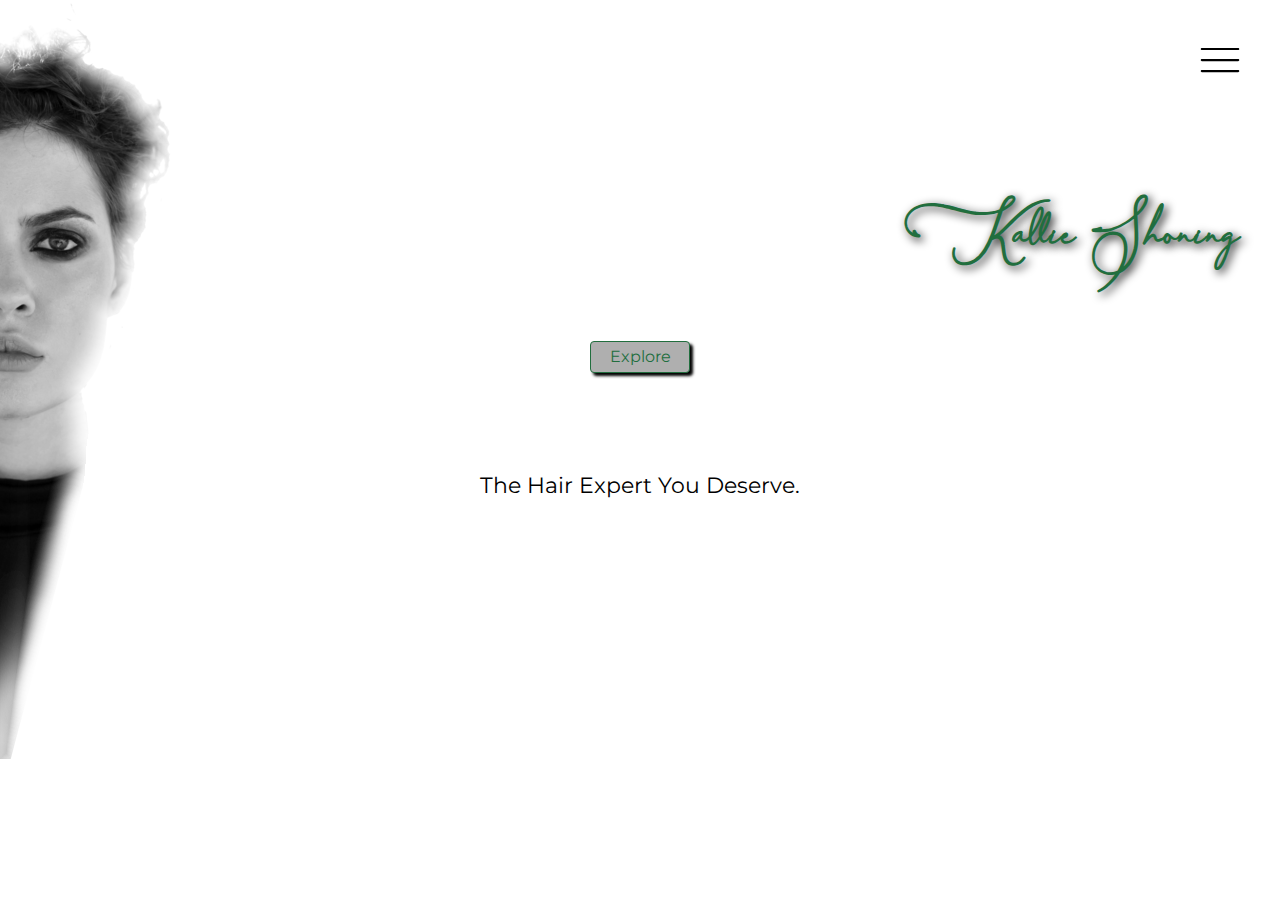
==== commit e944ae7e: """" ====
--- a/index.html
+++ b/index.html
@@ -52,6 +52,9 @@
                         <a href="about.html" id="about" class="nav-link">
                             <li class="nav-item">About</li>
                         </a>
+                        <a href="services.html" id="services" class="nav-link">
+                            <li class="nav-item">Services</li>
+                        </a>
                         <a href="work.html" id="work" class="nav-link">
                             <li class="nav-item">My Work</li>
                         </a>
@@ -59,15 +62,13 @@
                             <li class="nav-item">Contact</li>
                         </a>
                         <a href="request.html" class="nav-link request-link">
-                            <li class="nav-item"><button class="btn">Request An
+                            <li class="nav-item"><button class="btn request-btn">Request An
                                     Opening</button></li>
                         </a>
 
                         <li>
                             <div class="up-arrow-icon-cont">
-                                <img class="icon up-arrow-icon"
-                                    src="assets/images/up-arrow.svg" width="40"
-                                    height="auto">
+                                <i class="fas fa-caret-up icon up-arrow-icon"></i>
                             </div>
                         </li>
                     </ul>
--- a/css/style.css
+++ b/css/style.css
@@ -7,20 +7,19 @@
   --clr-accent: rgb(168, 143, 0);
   --clr-accent-light: rgb(175, 175, 175);
 
-  --ff-main: 'Montserrat';
-  --ff-accent: 'Asmelina Harley';
-}
-
+  --ff-main: "Montserrat";
+  --ff-accent: "Asmelina Harley";
+}
 
 html {
   box-sizing: border-box;
   font-size: 62.5%;
   margin: 0;
   padding: 0;
-  
-}
-
-body, html {
+}
+
+body,
+html {
   margin: 0;
   padding: 0;
   width: 100%;
@@ -54,7 +53,9 @@
   align-items: center; */
 }
 
-.about-body, .work-body, .contact-body {
+.about-body,
+.work-body,
+.contact-body {
   background-image: none;
 }
 
@@ -154,7 +155,6 @@
   transition-duration: 0.3s;
   transition-timing-function: ease-in-out;
   box-shadow: 8px 8px 8px black;
-
 }
 
 .page {
@@ -162,6 +162,10 @@
   padding: 4rem;
 }
 
+.circles-page {
+  /* text-align: center; */
+}
+
 .page-title-cont {
   width: 100%;
   display: flex;
@@ -170,6 +174,13 @@
   /* display: flex;
   align-items: center;
   justify-content: space-between; */
+}
+
+.others-title-cont {
+  display: flex;
+  justify-content: center;
+  margin: 4rem 0 0 0;
+  text-align: center;
 }
 
 .page-title-cont h1 {
@@ -191,8 +202,11 @@
 }
 
 .icon {
+  min-width: 4rem;
+  height: auto;
   cursor: pointer;
 }
+
 
 .nav-menu-cont {
   /* background-color: green; */
@@ -215,7 +229,7 @@
   background: rgba(0, 0, 0, 0.6);
   backdrop-filter: blur(10px);
   box-shadow: 0 0 30px rgba(0, 0, 0, 0.2);
-  z-index: 1;
+  z-index: 2;
 }
 
 .nav-list {
@@ -235,7 +249,7 @@
   justify-content: center;
 }
 
-.nav-list a:hover {
+.nav-link:hover {
   background: var(--clr-primary);
   backdrop-filter: blur(10px);
 }
@@ -262,11 +276,30 @@
 
 .up-arrow-icon {
   display: none;
-}
+  margin-bottom: 2rem;
+  font-size: 4rem;
+
+}
+
+.up-arrow-icon:hover {
+  transition-property: all;
+  transition-duration: 0.3s;
+  transition-timing-function: ease-in-out;
+  color: var(--clr-primary);
+}
+
+.request-link li{
+  width: 75%;
+}
+
+.request-btn {
+  width: 100%;
+}
+
 
 .up-arrow-icon-cont {
   min-height: 4rem;
-  margin: 2rem;
+  margin-bottom: 2rem;
 }
 
 /* .ham-menu-icon-cont {
@@ -352,210 +385,249 @@
   }
 }
 
-
-
-
-
-
 /* Animated Circles CSS */
 
 .circles {
-	position: absolute;
-	bottom: 0;
-	left: 0;
-	width: 100%;
-	height: 100%;
-	z-index: -1;
+  position: absolute;
+  overflow: hidden;
+  bottom: 0;
+  left: 0;
+  width: 100%;
+  height: 100%;
+  z-index: -1;
 }
 
 .circles li {
-	position: absolute;
-	display: block;
-	list-style: none;
-	width: 20px;
-	height: 20px;
-	background: rgba(96, 183, 199, 0.1);
-	animation: animate 25s linear infinite;
-	bottom: calc(-150px - 40vh);
+  position: absolute;
+  display: block;
+  list-style: none;
+  width: 20px;
+  height: 20px;
+  background: rgba(96, 183, 199, 0.1);
+  animation: animate 25s linear infinite;
+  bottom: calc(-150px - 40vh);
 }
 
 .circles li:nth-child(1) {
-	left: 25%;
-	width: 80px;
-	height: 80px;
-	animation-delay: 0s;
-	animation-duration: 20s;
-	border-radius: 50%;
-	border-top-left-radius: 0 !important;
-  background: rgba(33, 110, 62, 0.3);
-
+  left: 25%;
+  width: 80px;
+  height: 80px;
+  animation-delay: 0s;
+  animation-duration: 10s;
+  border-radius: 50%;
+  border-top-left-radius: 0 !important;
+  background: rgba(33, 110, 62, 0.3);
 }
 
 .circles li:nth-child(2) {
-	left: 10%;
-	width: 20px;
-	height: 20px;
-	animation-delay: 0s;
-	animation-duration: 25s;
-	border-radius: 50%;
-	border-top-left-radius: 0 !important;
-  background: rgba(33, 110, 62, 0.3);
-
+  left: 10%;
+  width: 20px;
+  height: 20px;
+  animation-delay: 0s;
+  animation-duration: 25s;
+  border-radius: 50%;
+  border-top-left-radius: 0 !important;
+  background: rgba(33, 110, 62, 0.3);
 }
 
 .circles li:nth-child(3) {
-	left: 70%;
-	width: 20px;
-	height: 20px;
-	animation-delay: 0s;
-	animation-duration: 20s;
-	border-radius: 50%;
-	border-top-left-radius: 0 !important;
-  background: rgba(33, 110, 62, 0.3);
-
+  left: 70%;
+  width: 20px;
+  height: 20px;
+  animation-delay: 0s;
+  animation-duration: 35s;
+  border-radius: 50%;
+  border-top-left-radius: 0 !important;
+  background: rgba(33, 110, 62, 0.3);
 }
 
 .circles li:nth-child(4) {
-	left: 40%;
-	width: 60px;
-	height: 60px;
-	animation-delay: 0s;
-	animation-duration: 15s;
-	border-radius: 50%;
-	border-top-left-radius: 0 !important;
-	background: rgba(33, 110, 62, 0.3);
+  left: 40%;
+  width: 60px;
+  height: 60px;
+  animation-delay: 0s;
+  animation-duration: 15s;
+  border-radius: 50%;
+  border-top-left-radius: 0 !important;
+  background: rgba(33, 110, 62, 0.3);
 }
 
 .circles li:nth-child(5) {
-	left: 65%;
-	width: 20px;
-	height: 20px;
-	animation-delay: 0s;
-	animation-duration: 20s;
-	border-radius: 50%;
-	border-top-left-radius: 0 !important;
-  background: rgba(33, 110, 62, 0.3);
-
+  left: 65%;
+  width: 20px;
+  height: 20px;
+  animation-delay: 0s;
+  animation-duration: 20s;
+  border-radius: 50%;
+  border-top-left-radius: 0 !important;
+  background: rgba(33, 110, 62, 0.3);
 }
 
 .circles li:nth-child(6) {
-	left: 75%;
-	width: 90px;
-	height: 90px;
-	animation-delay: 0s;
-	animation-duration: 25s;
-	border-radius: 50%;
-	border-top-left-radius: 0 !important;
-  background: rgba(33, 110, 62, 0.3);
-
+  left: 75%;
+  width: 90px;
+  height: 90px;
+  animation-delay: 0s;
+  animation-duration: 45s;
+  border-radius: 50%;
+  border-top-left-radius: 0 !important;
+  background: rgba(33, 110, 62, 0.3);
 }
 
 .circles li:nth-child(7) {
-	left: 35%;
-	width: 50px;
-	height: 50px;
-	animation-delay: 0s;
-	animation-duration: 30s;
-	border-radius: 50%;
-	border-top-left-radius: 0 !important;
-  background: rgba(33, 110, 62, 0.3);
-
+  left: 35%;
+  width: 50px;
+  height: 50px;
+  animation-delay: 0s;
+  animation-duration: 20s;
+  border-radius: 50%;
+  border-top-left-radius: 0 !important;
+  background: rgba(33, 110, 62, 0.3);
 }
 
 .circles li:nth-child(8) {
-	left: 50%;
-	width: 25px;
-	height: 25px;
-	animation-delay: 0s;
-	animation-duration: 35s;
-	border-radius: 50%;
-	border-top-left-radius: 0 !important;
-  background: rgba(33, 110, 62, 0.3);
-
+  left: 50%;
+  width: 25px;
+  height: 25px;
+  animation-delay: 0s;
+  animation-duration: 35s;
+  border-radius: 50%;
+  border-top-left-radius: 0 !important;
+  background: rgba(33, 110, 62, 0.3);
 }
 
 .circles li:nth-child(9) {
-	left: 20%;
-	width: 15px;
-	height: 15px;
-	animation-delay: 0s;
-	animation-duration: 40s;
-	border-radius: 50%;
-	border-top-left-radius: 0 !important;
-  background: rgba(33, 110, 62, 0.3);
-
+  left: 20%;
+  width: 15px;
+  height: 15px;
+  animation-delay: 0s;
+  animation-duration: 40s;
+  border-radius: 50%;
+  border-top-left-radius: 0 !important;
+  background: rgba(33, 110, 62, 0.3);
 }
 
 .circles li:nth-child(10) {
-	left: 85%;
-	width: 50px;
-	height: 50px;
-	animation-delay: 0s;
-	animation-duration: 45s;
-	border-radius: 50%;
-	border-top-left-radius: 0 !important;
-  background: rgba(33, 110, 62, 0.3);
-
+  left: 85%;
+  width: 50px;
+  height: 50px;
+  animation-delay: 0s;
+  animation-duration: 45s;
+  border-radius: 50%;
+  border-top-left-radius: 0 !important;
+  background: rgba(33, 110, 62, 0.3);
 }
 
 .circles li:nth-child(11) {
-	left: 5%;
-	width: 80px;
-	height: 80px;
-	animation-delay: 0s;
-	animation-duration: 20s;
-	border-radius: 50%;
-	border-top-left-radius: 0 !important;
-  background: rgba(33, 110, 62, 0.3);
-
+  left: 5%;
+  width: 80px;
+  height: 80px;
+  animation-delay: 0s;
+  animation-duration: 50s;
+  border-radius: 50%;
+  border-top-left-radius: 0 !important;
+  background: rgba(33, 110, 62, 0.3);
 }
 
 .circles li:nth-child(12) {
-	left: 95%;
-	width: 20px;
-	height: 20px;
-	animation-delay: 0s;
-	animation-duration: 25s;
-	border-radius: 50%;
-	border-top-left-radius: 0 !important;
-  background: rgba(33, 110, 62, 0.3);
-
+  left: 95%;
+  width: 20px;
+  height: 20px;
+  animation-delay: 0s;
+  animation-duration: 60s;
+  border-radius: 50%;
+  border-top-left-radius: 0 !important;
+  background: rgba(33, 110, 62, 0.3);
 }
 
 .circles li:nth-child(13) {
-	left: 15%;
-	width: 20px;
-	height: 20px;
-	animation-delay: 0s;
-	animation-duration: 20s;
-	border-radius: 50%;
-	border-top-left-radius: 0 !important;
-  background: rgba(33, 110, 62, 0.3);
-
+  left: 15%;
+  width: 20px;
+  height: 20px;
+  animation-delay: 0s;
+  animation-duration: 35s;
+  border-radius: 50%;
+  border-top-left-radius: 0 !important;
+  background: rgba(33, 110, 62, 0.3);
 }
 
 .circles li:nth-child(14) {
-	left: 90%;
-	width: 60px;
-	height: 60px;
-	animation-delay: 0s;
-	animation-duration: 15s;
-	border-radius: 50%;
-	border-top-left-radius: 0 !important;
-	background: rgba(33, 110, 62, 0.3);
+  left: 90%;
+  width: 60px;
+  height: 60px;
+  animation-delay: 0s;
+  animation-duration: 25s;
+  border-radius: 50%;
+  border-top-left-radius: 0 !important;
+  background: rgba(33, 110, 62, 0.3);
 }
 
 @keyframes animate {
-	0% {
-		transform: translateY(0) rotate(0deg);
-		opacity: 0;
-	}
-	50% {
-		transform: translateY(-100vh) rotate(360deg);
-		opacity: 1;
-	}
-	100% {
-		transform: translateY(-180vh) rotate(720deg);
-		opacity: 0;
-	}
-}+  0% {
+    transform: translateY(0) rotate(0deg);
+    opacity: 0;
+  }
+  50% {
+    transform: translateY(-100vh) rotate(360deg);
+    opacity: 1;
+  }
+  100% {
+    transform: translateY(-180vh) rotate(720deg);
+    opacity: 0;
+  }
+}
+
+.swiper-container {
+  width: 600px;
+  height: 300px;
+  display: flex;
+  justify-content: center;
+  align-items: center;
+}
+
+.swiper-slide {
+  display: flex;
+  justify-content: center;
+  align-items: center;
+}
+
+/* .swiper-slide-active {
+  margin: 0;
+} */
+
+.products-title-div,
+.services-title-div {
+  text-align: center;
+}
+
+.products-list {
+  display: none;
+}
+
+.products-list, .services-list {
+  background-color: var(--clr-accent-light);
+  border-radius: 0.6rem;
+  padding: 1rem;
+}
+
+
+
+.hide {
+  display: none;
+}
+
+.pricing-div {
+  display: flex;
+  align-items: center;
+  justify-content: space-evenly;
+  margin-top: 1rem;
+  background-color: var(--clr-accent-light);
+  border-radius: 0.6rem;
+}
+
+.price-p {
+  font-size: clamp(2.1rem, 2.3vw, 3rem);
+  color: var(--clr-primary);
+  font-weight: 900;
+}
+
